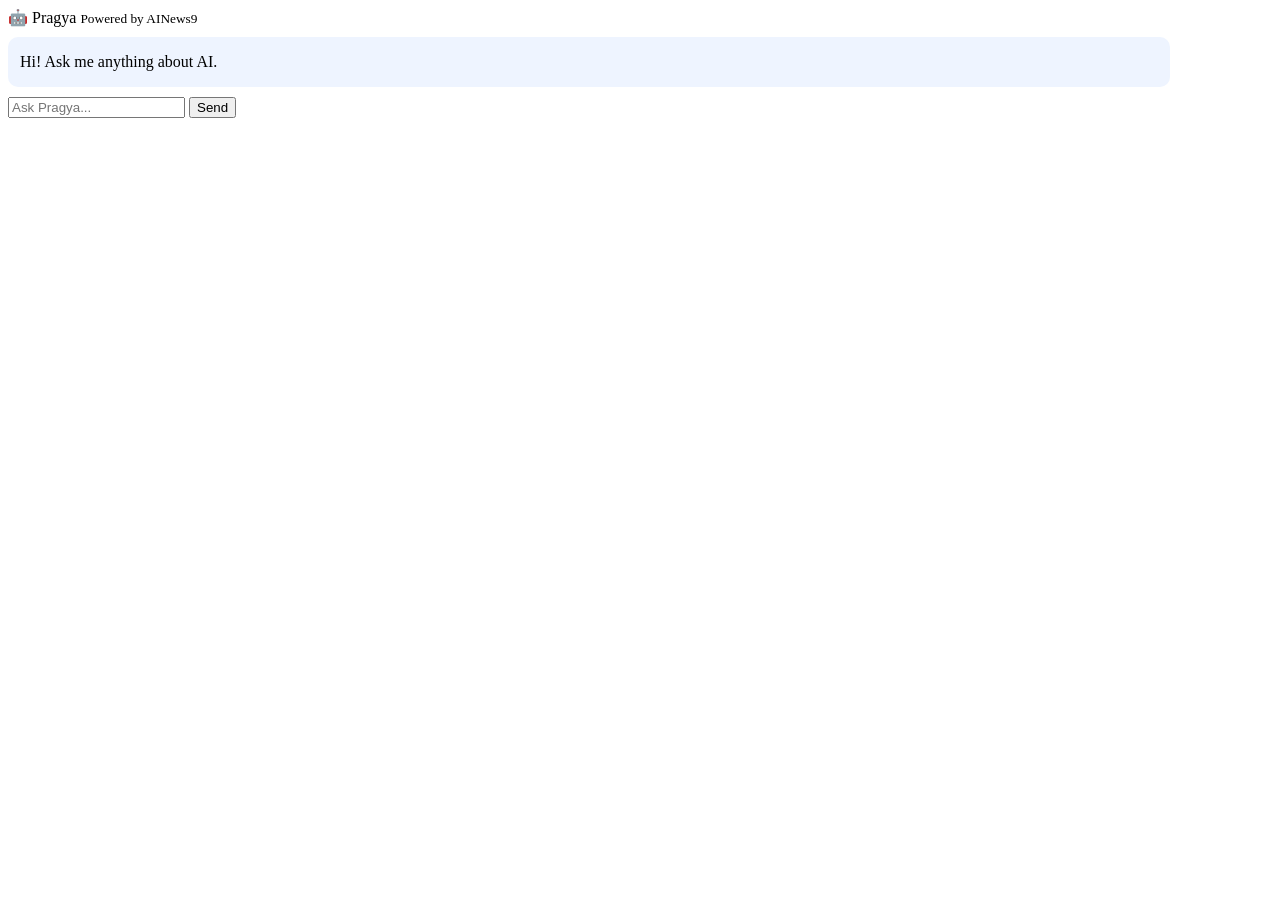
==== Pragya/Pragya_Widget_v1/index.html @ a98a73c9 "Initial AINews9 Platform" ====
<!DOCTYPE html>
<html>
<head>
<meta charset="utf-8">
<meta name="viewport" content="width=device-width,initial-scale=1">
<title>Pragya Widget</title>
<link rel="stylesheet" href="style.css">
</head>
<body>
<div id="chat">
<div class="header">🤖 Pragya <small>Powered by AINews9</small></div>
<div id="messages">
<div class="bot">Hi! Ask me anything about AI.</div>
</div>
<div class="input">
<input id="q" placeholder="Ask Pragya...">
<button onclick="send()">Send</button>
</div>
</div>
<script src="config.js"></script>
<script src="app.js"></script>
</body>
</html>
---- Pragya/Pragya_Widget_v1/style.css ----
.bot{

background:#EEF4FF;

padding:12px;

border-radius:10px;

margin:10px 0;

max-width:90%;

line-height:1.6;

}

.user{

background:#DCFCE7;

padding:12px;

border-radius:10px;

margin:10px 0;

margin-left:auto;

max-width:90%;

line-height:1.6;

text-align:right;

}

#messages{

scroll-behavior:smooth;

}
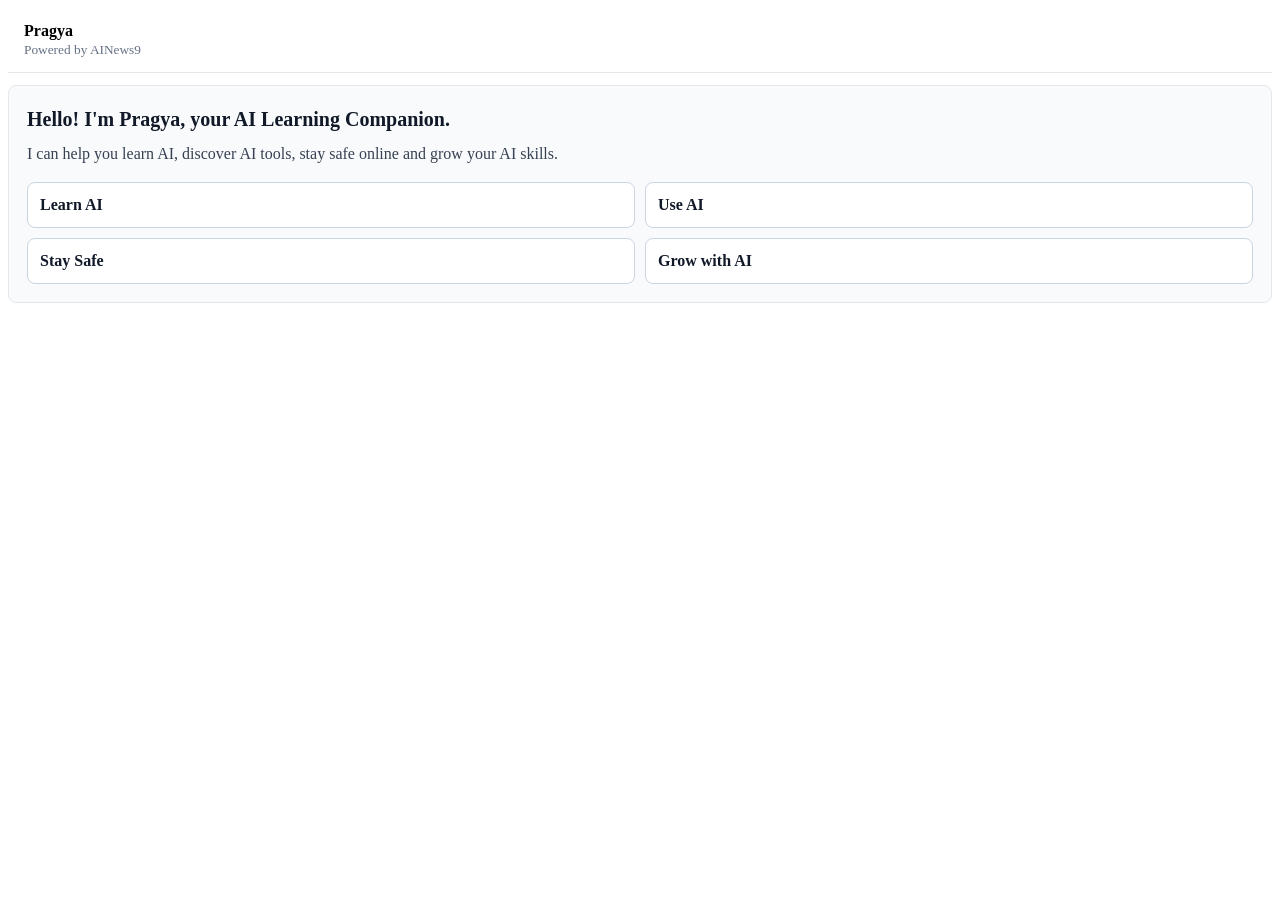
==== commit e01361a0: "C-005: Intelligence Layer and FastAPI integration" ====
--- a/Pragya/Pragya_Widget_v1/index.html
+++ b/Pragya/Pragya_Widget_v1/index.html
@@ -8,13 +8,44 @@
 </head>
 <body>
 <div id="chat">
-<div class="header">🤖 Pragya <small>Powered by AINews9</small></div>
+<div class="header">Pragya <small>Powered by AINews9</small></div>
 <div id="messages">
-<div class="bot">Hi! Ask me anything about AI.</div>
+<section id="welcome-step" class="welcome" aria-labelledby="welcome-title">
+<p id="welcome-title" class="welcome-title">Hello! I'm Pragya, your AI Learning Companion.</p>
+<p class="welcome-intro">I can help you learn AI, discover AI tools, stay safe online and grow your AI skills.</p>
+<div class="journey-options" aria-label="Choose your AI journey">
+<button type="button" class="journey-option" data-journey="Learn AI">Learn AI</button>
+<button type="button" class="journey-option" data-journey="Use AI">Use AI</button>
+<button type="button" class="journey-option" data-journey="Stay Safe">Stay Safe</button>
+<button type="button" class="journey-option" data-journey="Grow with AI">Grow with AI</button>
 </div>
-<div class="input">
-<input id="q" placeholder="Ask Pragya...">
-<button onclick="send()">Send</button>
+</section>
+<section id="persona-step" class="persona" aria-labelledby="persona-title" hidden>
+<button type="button" id="back-to-welcome" class="back-button">Back</button>
+<p id="persona-title" class="welcome-title">Who are you?</p>
+<p class="welcome-intro">Choose the option that best describes you.</p>
+<div class="persona-options" aria-label="Choose your persona">
+<button type="button" class="persona-option" data-persona="Student">Student</button>
+<button type="button" class="persona-option" data-persona="Teacher">Teacher</button>
+<button type="button" class="persona-option" data-persona="Professional">Professional</button>
+<button type="button" class="persona-option" data-persona="Parent">Parent</button>
+<button type="button" class="persona-option" data-persona="Senior Citizen">Senior Citizen</button>
+<button type="button" class="persona-option" data-persona="Small Business">Small Business</button>
+</div>
+</section>
+<section id="topic-step" class="topic" aria-labelledby="topic-title" hidden>
+<button type="button" id="back-to-persona" class="back-button">Back</button>
+<p id="topic-title" class="welcome-title">What would you like to learn today?</p>
+<p class="welcome-intro">Choose a topic to begin your AI learning journey.</p>
+<p class="topic-section-title">Suggested Topics</p>
+<div id="topic-options" class="topic-options" aria-label="Choose your topic"></div>
+<p class="topic-section-title">Popular Questions</p>
+<div id="popular-question-options" class="popular-question-options" aria-label="Choose a popular question"></div>
+<label class="question-label" for="custom-question">Ask Your Own Question</label>
+<textarea id="custom-question" class="custom-question" rows="3" placeholder="How can AI help me prepare better lesson plans?"></textarea>
+<button type="button" id="continue-topic" class="continue-button" disabled>Continue</button>
+<div id="pragya-response" class="pragya-response" aria-live="polite" hidden></div>
+</section>
 </div>
 </div>
 <script src="config.js"></script>
--- a/Pragya/Pragya_Widget_v1/style.css
+++ b/Pragya/Pragya_Widget_v1/style.css
@@ -1,3 +1,271 @@
+.header{
+
+font-weight:700;
+
+padding:14px 16px;
+
+border-bottom:1px solid #E5E7EB;
+
+}
+
+.header small{
+
+display:block;
+
+font-weight:500;
+
+color:#667085;
+
+margin-top:2px;
+
+}
+
+.welcome,
+.persona,
+.topic{
+
+background:#F8FAFC;
+
+border:1px solid #E5E7EB;
+
+border-radius:8px;
+
+padding:18px;
+
+margin:12px 0;
+
+line-height:1.5;
+
+}
+
+.welcome-title{
+
+font-size:20px;
+
+font-weight:700;
+
+margin:0 0 8px;
+
+color:#111827;
+
+}
+
+.welcome-intro{
+
+margin:0 0 16px;
+
+color:#374151;
+
+}
+
+.journey-options,
+.persona-options,
+.topic-options,
+.popular-question-options{
+
+display:grid;
+
+grid-template-columns:repeat(2,minmax(0,1fr));
+
+gap:10px;
+
+}
+
+.journey-option,
+.persona-option,
+.topic-option,
+.popular-question-option{
+
+background:#FFFFFF;
+
+border:1px solid #CBD5E1;
+
+border-radius:8px;
+
+color:#111827;
+
+cursor:pointer;
+
+font:inherit;
+
+font-weight:600;
+
+min-height:44px;
+
+padding:10px 12px;
+
+text-align:left;
+
+}
+
+.journey-option:hover,
+.journey-option:focus,
+.persona-option:hover,
+.persona-option:focus,
+.topic-option:hover,
+.topic-option:focus,
+.popular-question-option:hover,
+.popular-question-option:focus{
+
+border-color:#2563EB;
+
+outline:none;
+
+}
+
+.journey-option.selected,
+.persona-option.selected,
+.topic-option.selected,
+.popular-question-option.selected{
+
+background:#E0F2FE;
+
+border-color:#0284C7;
+
+color:#075985;
+
+}
+
+.topic-section-title,
+.question-label{
+
+color:#111827;
+
+display:block;
+
+font-weight:700;
+
+margin:16px 0 8px;
+
+}
+
+.custom-question{
+
+border:1px solid #CBD5E1;
+
+border-radius:8px;
+
+color:#111827;
+
+font:inherit;
+
+line-height:1.5;
+
+min-height:88px;
+
+padding:10px 12px;
+
+resize:vertical;
+
+width:100%;
+
+}
+
+.custom-question:focus{
+
+border-color:#2563EB;
+
+outline:none;
+
+}
+
+.continue-button{
+
+background:#0F766E;
+
+border:0;
+
+border-radius:8px;
+
+color:#FFFFFF;
+
+cursor:pointer;
+
+font:inherit;
+
+font-weight:700;
+
+margin-top:12px;
+
+min-height:44px;
+
+padding:10px 16px;
+
+width:100%;
+
+}
+
+.continue-button:disabled{
+
+background:#CBD5E1;
+
+color:#64748B;
+
+cursor:not-allowed;
+
+}
+
+.pragya-response{
+
+background:#EEF4FF;
+
+border:1px solid #CBD5E1;
+
+border-radius:8px;
+
+color:#111827;
+
+line-height:1.6;
+
+margin-top:12px;
+
+padding:12px;
+
+white-space:pre-wrap;
+
+}
+
+.pragya-response.error{
+
+background:#FEF2F2;
+
+border-color:#FECACA;
+
+color:#991B1B;
+
+}
+
+.back-button{
+
+background:transparent;
+
+border:0;
+
+color:#2563EB;
+
+cursor:pointer;
+
+font:inherit;
+
+font-weight:600;
+
+margin:0 0 12px;
+
+padding:0;
+
+}
+
+.back-button:hover,
+.back-button:focus{
+
+color:#1D4ED8;
+
+outline:none;
+
+text-decoration:underline;
+
+}
+
 .bot{
 
 background:#EEF4FF;
@@ -38,4 +306,17 @@
 
 scroll-behavior:smooth;
 
-}+}
+
+@media (max-width: 480px){
+
+.journey-options,
+.persona-options,
+.topic-options,
+.popular-question-options{
+
+grid-template-columns:1fr;
+
+}
+
+}
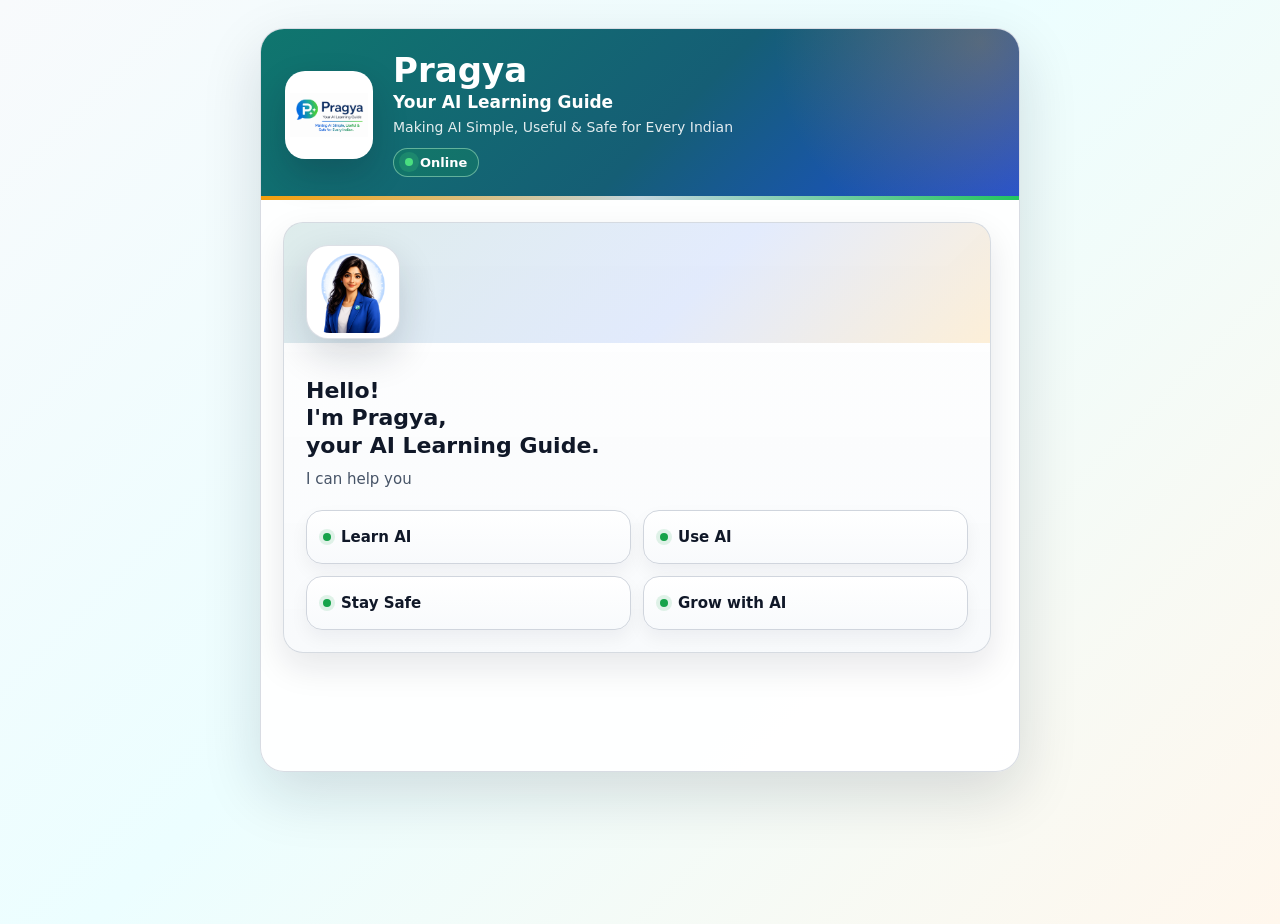
==== commit 5f2eb3f3: "docs: establish Pragya Phase 1 engineering baseline" ====
--- a/Pragya/Pragya_Widget_v1/index.html
+++ b/Pragya/Pragya_Widget_v1/index.html
@@ -4,15 +4,44 @@
 <meta charset="utf-8">
 <meta name="viewport" content="width=device-width,initial-scale=1">
 <title>Pragya Widget</title>
-<link rel="stylesheet" href="style.css">
+<script>
+const PRAGYA_WIDGET_VERSION = "1.0.0";
+
+function pragyaAssetUrl(path) {
+
+    return path + "?v=" + encodeURIComponent(PRAGYA_WIDGET_VERSION);
+
+}
+
+document.write('<link rel="icon" type="image/png" sizes="16x16" href="' + pragyaAssetUrl("assets/favicon-16.png") + '">');
+document.write('<link rel="icon" type="image/png" sizes="32x32" href="' + pragyaAssetUrl("assets/favicon-32.png") + '">');
+document.write('<link rel="stylesheet" href="' + pragyaAssetUrl("style.css") + '">');
+</script>
 </head>
 <body>
-<div id="chat">
-<div class="header">Pragya <small>Powered by AINews9</small></div>
+<button type="button" id="pragya-launcher" class="pragya-launcher" aria-label="Open Pragya AI Learning Guide" aria-controls="chat" aria-expanded="false" hidden>
+<img class="launcher-avatar" data-pragya-src="assets/launcher-icon.png" alt="" aria-hidden="true">
+</button>
+<main class="pragya-shell">
+<div id="chat" class="pragya-card" aria-label="Pragya AI Learning Guide">
+<header class="header">
+<div class="brand-mark">
+<img data-pragya-src="assets/pragya-logo.png" alt="Pragya">
+</div>
+<div class="header-copy">
+<h1>Pragya</h1>
+<p class="header-subtitle">Your AI Learning Guide</p>
+<p class="header-tagline">Making AI Simple, Useful &amp; Safe for Every Indian</p>
+<p class="status" aria-label="Pragya is online"><span class="status-dot" aria-hidden="true"></span>Online</p>
+</div>
+</header>
 <div id="messages">
 <section id="welcome-step" class="welcome" aria-labelledby="welcome-title">
-<p id="welcome-title" class="welcome-title">Hello! I'm Pragya, your AI Learning Companion.</p>
-<p class="welcome-intro">I can help you learn AI, discover AI tools, stay safe online and grow your AI skills.</p>
+<div class="welcome-avatar-wrap">
+<img class="welcome-avatar" data-pragya-src="assets/pragya-avatar.png" alt="Pragya AI Learning Guide">
+</div>
+<p id="welcome-title" class="welcome-title">Hello!<br>I'm Pragya,<br>your AI Learning Guide.</p>
+<p class="welcome-intro">I can help you</p>
 <div class="journey-options" aria-label="Choose your AI journey">
 <button type="button" class="journey-option" data-journey="Learn AI">Learn AI</button>
 <button type="button" class="journey-option" data-journey="Use AI">Use AI</button>
@@ -48,7 +77,16 @@
 </section>
 </div>
 </div>
-<script src="config.js"></script>
-<script src="app.js"></script>
+</main>
+<script>
+document.querySelectorAll("[data-pragya-src]").forEach(function(asset) {
+
+    asset.src = pragyaAssetUrl(asset.getAttribute("data-pragya-src"));
+
+});
+
+document.write('<script src="' + pragyaAssetUrl("config.js") + '"><\/script>');
+document.write('<script src="' + pragyaAssetUrl("app.js") + '"><\/script>');
+</script>
 </body>
 </html>
